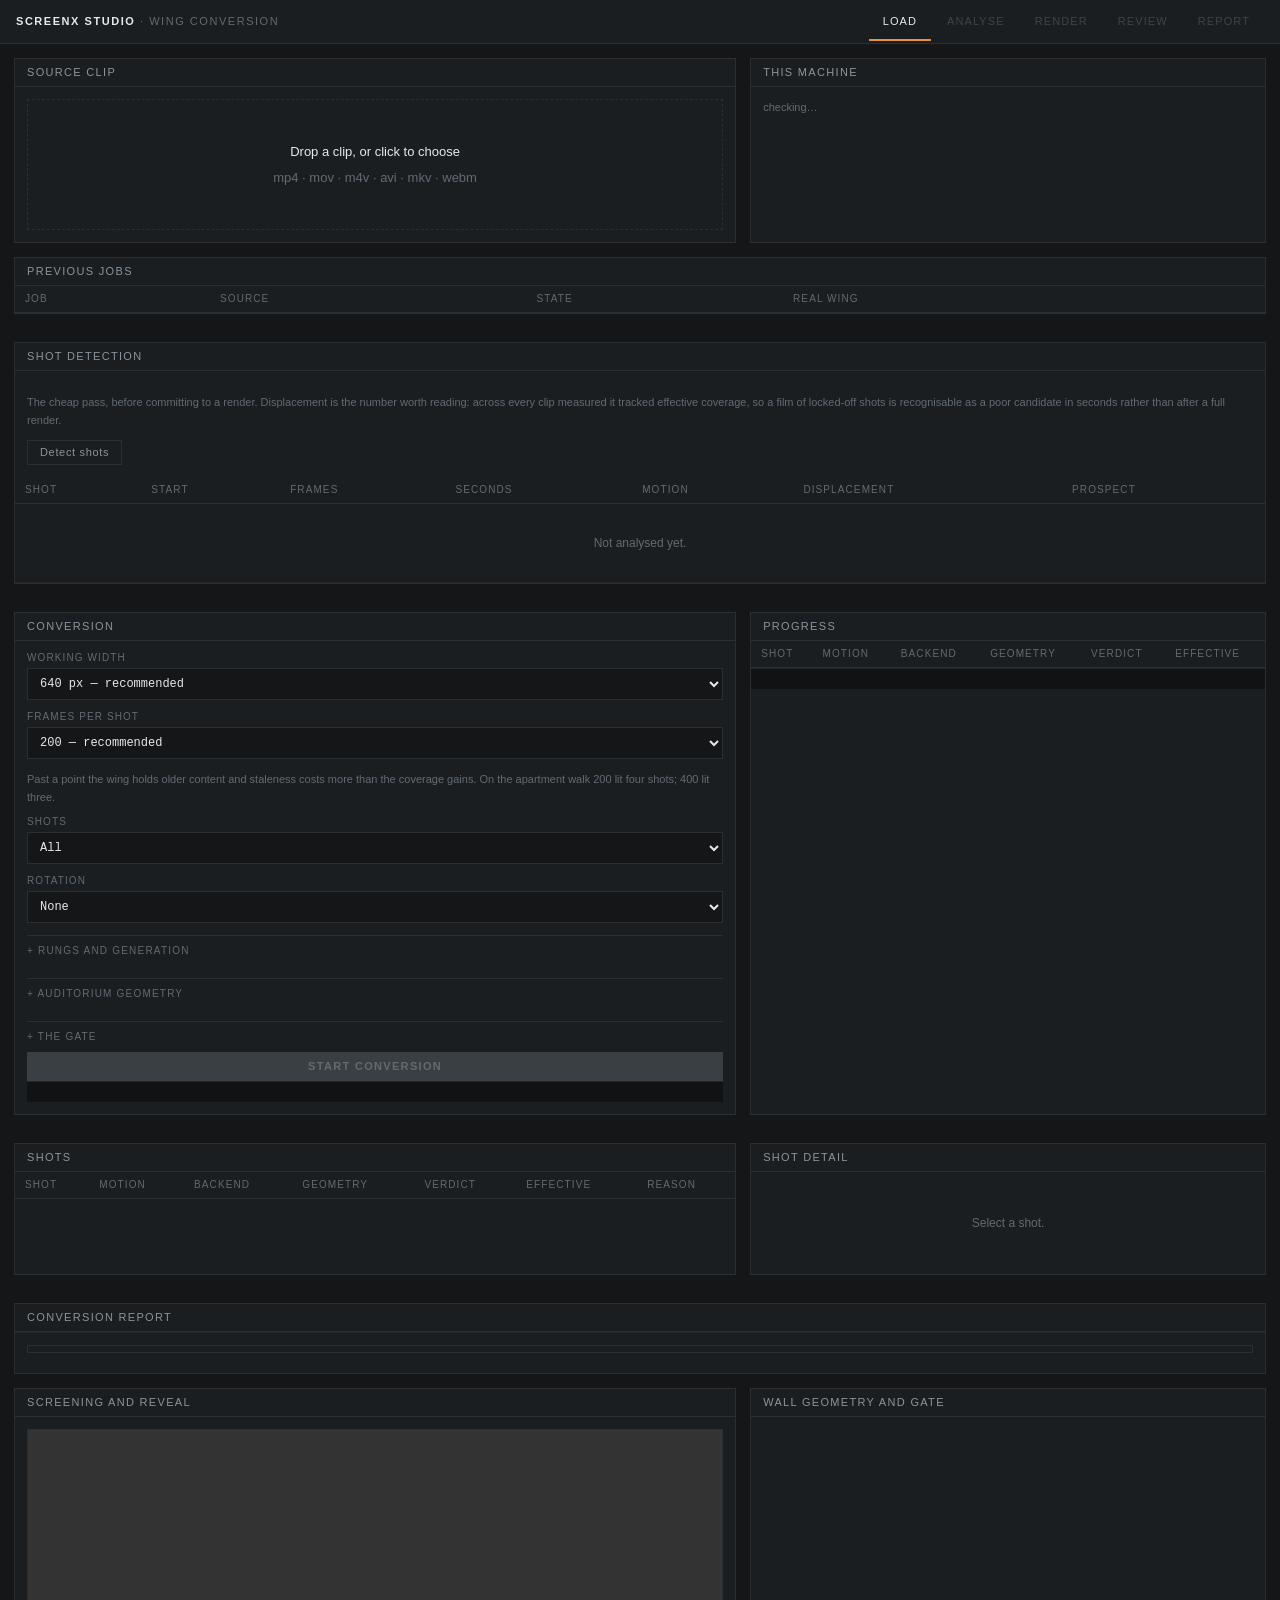
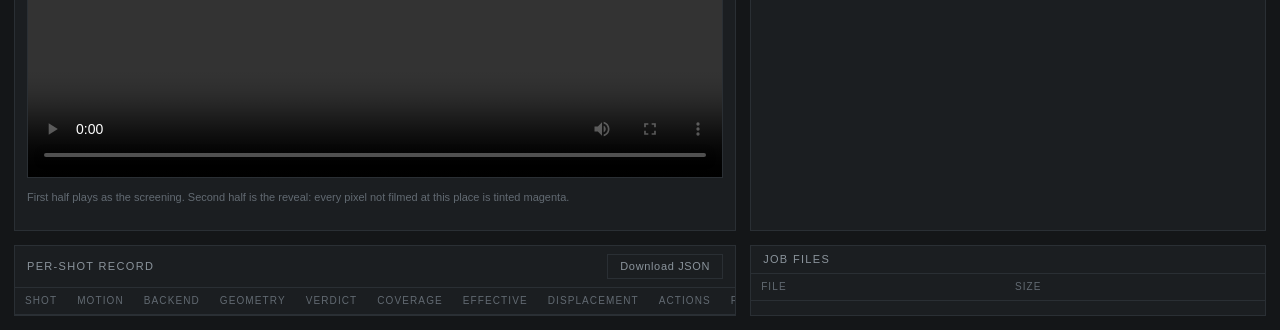
==== static/index.html @ 4a506a7f "Web app, agent orchestration, renderer, and docs Adds the Flask app and static UI, the ScreenX rende" ====
<!doctype html>
<html lang="en">
<head>
<meta charset="utf-8">
<meta name="viewport" content="width=device-width, initial-scale=1">
<title>ScreenX Studio</title>
<link rel="stylesheet" href="/static/screenx.css">
</head>
<body>
<div class="app">

  <div class="topbar">
    <div class="brand">ScreenX Studio <span>&middot; wing conversion</span></div>
    <nav class="stages" id="stages">
      <button class="stage" data-stage="load" aria-current="true">Load</button>
      <button class="stage" data-stage="analyse" disabled>Analyse</button>
      <button class="stage" data-stage="render" disabled>Render</button>
      <button class="stage" data-stage="review" disabled>Review</button>
      <button class="stage" data-stage="report" disabled>Report</button>
    </nav>
  </div>

  <!-- ------------------------------------------------------------ LOAD -->
  <main class="workspace" data-panel="load">
    <div class="cols cols-2">
      <section class="panel">
        <header>Source clip <span class="right" id="jobid"></span></header>
        <div class="body">
          <div class="dropzone" id="drop">
            <b>Drop a clip, or click to choose</b>
            mp4 &middot; mov &middot; m4v &middot; avi &middot; mkv &middot; webm
          </div>
          <input type="file" id="file" accept="video/*" hidden>
          <div id="probe"></div>
        </div>
      </section>

      <section class="panel">
        <header>This machine</header>
        <div class="body" id="caps"><div class="note">checking&hellip;</div></div>
      </section>
    </div>

    <section class="panel" id="attachpanel" hidden>
      <header>Attach further material <span class="right">optional</span></header>
      <div class="body">
        <p class="note">Each of these unlocks a different rung. They are separate
          claims about where pixels may come from, so they are never one bucket.</p>
        <div class="cols" style="grid-template-columns:repeat(auto-fit,minmax(240px,1fr))">
          <div>
            <label class="field">Another cut of the same picture
              <input type="file" data-attach="other_cut" accept="video/*" multiple>
            </label>
            <p class="note">A TV spot or teaser. Where it framed a take wider, it
              donates real periphery &mdash; <strong>DONATED</strong>.</p>
          </div>
          <div>
            <label class="field">Another setup of the same location
              <input type="file" data-attach="also" accept="video/*" multiple>
            </label>
            <p class="note">The master wide beside this close-up. Reconstructed in
              3D &mdash; <strong>RETRIEVED</strong>.</p>
          </div>
          <div>
            <label class="field">Context files
              <input type="file" data-attach="context" multiple
                     accept=".srt,.vtt,.txt,.fountain,.json,.md,.png,.jpg,.jpeg">
            </label>
            <p class="note">Subtitles, a screenplay, stills, notes. Someone's
              claim about the place &mdash; <strong>DIRECTED</strong>, never filmed.</p>
          </div>
        </div>
        <div id="attached" class="note" style="margin-top:10px"></div>
      </div>
    </section>

    <section class="panel">
      <header>Previous jobs <span class="right" id="jobcount"></span></header>
      <div class="body flush scroll">
        <table id="jobs">
          <thead><tr><th>Job</th><th>Source</th><th>State</th><th>Real wing</th><th></th></tr></thead>
          <tbody></tbody>
        </table>
      </div>
    </section>
  </main>

  <!-- --------------------------------------------------------- ANALYSE -->
  <main class="workspace" data-panel="analyse" hidden>
    <section class="panel">
      <header>Shot detection <span class="right" id="analysemeta"></span></header>
      <div class="body">
        <p class="note">The cheap pass, before committing to a render. Displacement
          is the number worth reading: across every clip measured it tracked
          effective coverage, so a film of locked-off shots is recognisable as a
          poor candidate in seconds rather than after a full render.</p>
        <button class="ghost" id="analyse">Detect shots</button>
      </div>
      <div class="body flush scroll">
        <table id="analysetable">
          <thead><tr>
            <th>Shot</th><th>Start</th><th>Frames</th><th>Seconds</th>
            <th>Motion</th><th>Displacement</th><th>Prospect</th>
          </tr></thead>
          <tbody><tr><td colspan="7" class="empty">Not analysed yet.</td></tr></tbody>
        </table>
      </div>
    </section>
  </main>

  <!-- ---------------------------------------------------------- RENDER -->
  <main class="workspace" data-panel="render" hidden>
    <div class="cols cols-2">
      <section class="panel">
        <header>Conversion</header>
        <div class="body">
          <label class="field">Working width
            <select id="maxw">
              <option value="360">360 px &mdash; fastest</option>
              <option value="480">480 px</option>
              <option value="640" selected>640 px &mdash; recommended</option>
              <option value="960">960 px &mdash; slow</option>
            </select>
          </label>

          <label class="field">Frames per shot
            <select id="fps">
              <option value="80">80 &mdash; quick look</option>
              <option value="200" selected>200 &mdash; recommended</option>
              <option value="400">400</option>
            </select>
          </label>
          <p class="note">Past a point the wing holds older content and staleness
            costs more than the coverage gains. On the apartment walk 200 lit four
            shots; 400 lit three.</p>

          <label class="field">Shots
            <select id="shots">
              <option value="0" selected>All</option>
              <option value="1">First only</option>
              <option value="3">First 3</option>
              <option value="8">First 8</option>
            </select>
          </label>

          <label class="field">Rotation
            <select id="rotate">
              <option value="0" selected>None</option>
              <option value="90">90&deg;</option>
              <option value="180">180&deg;</option>
              <option value="270">270&deg;</option>
            </select>
          </label>

          <details class="advanced">
            <summary>Rungs and generation</summary>
            <label class="field">Invent wings where the gate refuses
              <select id="dark">
                <option value="" selected>Leave dark &mdash; honest</option>
                <option value="mirror">mirror &mdash; local, no cost</option>
                <option value="inpaint">inpaint &mdash; local</option>
                <option value="wavespeed">wavespeed &mdash; hosted, paid per shot</option>
                <option value="gemini-edit">gemini-edit &mdash; hosted, per frame</option>
                <option value="diffusion">diffusion &mdash; local, needs CUDA</option>
                <option value="hosted">hosted &mdash; your own endpoint</option>
              </select>
            </label>
            <p class="note">Every invented pixel is written as <strong>GENERATED</strong>
              and counted as invented. Nothing chosen here can move the real-wing number.</p>
            <div id="flags"></div>
          </details>

          <details class="advanced">
            <summary>Auditorium geometry</summary>
            <p class="note">How far the side walls reach depends on the room, not
              only the footage. These were reachable in code and never from a
              command line, so in practice they were constants.</p>
            <label class="field">Wing width, fraction of frame
              <input type="number" id="wing" step="0.01" min="0.05" max="0.6" placeholder="0.22"></label>
            <label class="field">Screen width, m
              <input type="number" id="screen_width" step="0.5" placeholder="14"></label>
            <label class="field">Screen height, m
              <input type="number" id="screen_height" step="0.5" placeholder="6"></label>
            <label class="field">Viewer distance, m
              <input type="number" id="viewer_distance" step="0.5" placeholder="12"></label>
          </details>

          <details class="advanced">
            <summary>The gate</summary>
            <p class="note warn">Loosening these buys coverage by lowering the bar.
              The run records which bar it used, so two summaries stay comparable.</p>
            <label class="field">Geometry, dB
              <input type="number" id="gate_geometry" step="0.5" placeholder="20"></label>
            <label class="field">Effective for FULL
              <input type="number" id="gate_full" step="0.05" placeholder="0.55"></label>
            <label class="field">Effective for NARROW
              <input type="number" id="gate_narrow" step="0.05" placeholder="0.25"></label>
            <label class="field">Minimum wing detail
              <input type="number" id="gate_detail" step="0.01" placeholder="0.10"></label>
            <label class="field">Staleness limit, s
              <input type="number" id="gate_stale" step="0.1" placeholder="1.20"></label>
          </details>

          <button class="go" id="run" disabled>Start conversion</button>
          <pre class="log" id="cmd" style="max-height:110px"></pre>
        </div>
      </section>

      <section class="panel">
        <header>Progress <span class="right" id="runstate"></span></header>
        <div class="body flush">
          <div class="scroll">
            <table id="live">
              <thead><tr>
                <th>Shot</th><th>Motion</th><th>Backend</th>
                <th>Geometry</th><th>Verdict</th><th>Effective</th>
              </tr></thead>
              <tbody></tbody>
            </table>
          </div>
          <pre class="log" id="log"></pre>
        </div>
      </section>
    </div>
  </main>

  <!-- ---------------------------------------------------------- REVIEW -->
  <main class="workspace" data-panel="review" hidden>
    <div class="cols cols-2">
      <section class="panel">
        <header>Shots <span class="right" id="shotcount"></span></header>
        <div class="body flush scroll">
          <table id="shots">
            <thead><tr>
              <th>Shot</th><th>Motion</th><th>Backend</th><th>Geometry</th>
              <th>Verdict</th><th>Effective</th><th>Reason</th>
            </tr></thead>
            <tbody></tbody>
          </table>
        </div>
      </section>

      <section class="panel">
        <header>Shot detail <span class="right" id="detailid"></span></header>
        <div class="body" id="detail"><div class="empty">Select a shot.</div></div>
      </section>
    </div>
  </main>

  <!-- ---------------------------------------------------------- REPORT -->
  <main class="workspace" data-panel="report" hidden>
    <section class="panel">
      <header>Conversion report <span class="right" id="reportsource"></span></header>
      <div class="readouts" id="headline"></div>
      <div class="body">
        <div class="provbar" id="provbar"></div>
        <div class="legend" id="provlegend"></div>
      </div>
    </section>

    <div class="cols cols-2">
      <section class="panel">
        <header>Screening and reveal</header>
        <div class="body">
          <video class="frame" id="video" controls preload="metadata"></video>
          <p class="note">First half plays as the screening. Second half is the
            reveal: every pixel not filmed at this place is tinted magenta.</p>
        </div>
      </section>

      <section class="panel">
        <header>Wall geometry and gate</header>
        <div class="body">
          <dl class="kv" id="extent"></dl>
          <p class="note" id="extentnote"></p>
          <dl class="kv" id="gateused" style="margin-top:12px"></dl>
        </div>
      </section>
    </div>

    <div class="cols cols-2">
      <section class="panel">
        <header>Per-shot record <span class="right"><button class="ghost" id="dl">Download JSON</button></span></header>
        <div class="body flush scroll">
          <table id="finaltable">
            <thead><tr>
              <th>Shot</th><th>Motion</th><th>Backend</th><th>Geometry</th>
              <th>Verdict</th><th>Coverage</th><th>Effective</th>
              <th>Displacement</th><th>Actions</th><th>Reason</th>
            </tr></thead>
            <tbody></tbody>
          </table>
        </div>
      </section>

      <section class="panel">
        <header>Job files</header>
        <div class="body flush scroll">
          <table id="files">
            <thead><tr><th>File</th><th>Size</th></tr></thead>
            <tbody></tbody>
          </table>
        </div>
      </section>
    </div>
  </main>

</div>
<script type="module" src="/static/app.js"></script>
</body>
</html>
---- static/screenx.css ----
/* ScreenX Studio -- the design system.
 *
 * Shared by the operator app and the published showcase so they cannot drift.
 *
 * The reference is the software this audience already lives in: Resolve,
 * Baselight, Nuke. Near-black neutral chrome, desaturated UI so the footage is
 * the only saturated thing on screen (a tinted interface biases how an image
 * reads, which matters when the judgement being made is about pixels), dense
 * tabular data, monospace numerals, panels rather than cards.
 *
 * No shadows, no gradients, no rounded cards, no emoji. 1px rules do the
 * separating.
 */

:root {
  --bg:        #141618;
  --panel:     #1b1e21;
  --panel-2:   #202428;
  --line:      #2a2f34;
  --line-soft: #22262a;
  --ink:       #e6e9ec;
  --ink-dim:   #8b949c;
  --ink-faint: #626a72;
  --accent:    #e8913a;
  --real:      #4da3a3;
  --invented:  #c2557a;
  --warn:      #d8a13c;
  --mono: ui-monospace, "SF Mono", SFMono-Regular, Menlo, Consolas,
          "Liberation Mono", monospace;
  --ui: -apple-system, BlinkMacSystemFont, "Segoe UI", Roboto, Helvetica, Arial,
        sans-serif;
}

/* The viewer's theme must not repaint an instrument. A light background would
 * change how every frame in here looks, which is the one thing this UI exists
 * to judge. Stated deliberately rather than by omission. */

* { box-sizing: border-box; }

html, body {
  margin: 0;
  padding: 0;
  background: var(--bg);
  color: var(--ink);
  font: 13px/1.5 var(--ui);
  -webkit-font-smoothing: antialiased;
}

body { overflow-x: hidden; }

/* ---------------------------------------------------------------- structure */

.app {
  display: grid;
  grid-template-rows: auto 1fr;
  min-height: 100vh;
}

.topbar {
  display: flex;
  align-items: center;
  gap: 18px;
  padding: 0 16px;
  height: 44px;
  border-bottom: 1px solid var(--line);
  background: var(--panel);
}

.brand {
  font-weight: 600;
  letter-spacing: .14em;
  text-transform: uppercase;
  font-size: 11px;
  color: var(--ink);
}
.brand span { color: var(--ink-faint); font-weight: 400; }

.stages { display: flex; gap: 2px; margin-left: auto; }

.stage {
  font: 500 11px/1 var(--ui);
  letter-spacing: .1em;
  text-transform: uppercase;
  color: var(--ink-faint);
  background: none;
  border: 0;
  border-bottom: 2px solid transparent;
  padding: 14px 14px 12px;
  cursor: pointer;
}
.stage:hover { color: var(--ink-dim); }
.stage[aria-current="true"] { color: var(--ink); border-bottom-color: var(--accent); }
.stage[disabled] { color: #3d444a; cursor: not-allowed; }

.workspace { padding: 14px; display: grid; gap: 14px; align-content: start; }

.cols { display: grid; gap: 14px; grid-template-columns: 1fr; }
@media (min-width: 1100px) {
  .cols-2 { grid-template-columns: 1.4fr 1fr; }
  .cols-3 { grid-template-columns: 260px 1fr 300px; }
}

/* ---------------------------------------------------------------- panels */

.panel {
  background: var(--panel);
  border: 1px solid var(--line);
  min-width: 0;                 /* so grid children may actually shrink */
}

.panel > header {
  display: flex;
  align-items: center;
  gap: 10px;
  padding: 8px 12px;
  border-bottom: 1px solid var(--line);
  font: 500 11px/1 var(--ui);
  letter-spacing: .12em;
  text-transform: uppercase;
  color: var(--ink-dim);
}
.panel > header .right { margin-left: auto; color: var(--ink-faint); }
.panel .body { padding: 12px; }
.panel .body.flush { padding: 0; }

/* ---------------------------------------------------------------- readouts */

.readouts {
  display: grid;
  grid-template-columns: repeat(auto-fit, minmax(150px, 1fr));
  border-top: 1px solid var(--line-soft);
}

.readout {
  padding: 12px;
  border-right: 1px solid var(--line-soft);
  border-bottom: 1px solid var(--line-soft);
  min-width: 0;
}
.readout:last-child { border-right: 0; }

.readout .k {
  font: 500 10px/1 var(--ui);
  letter-spacing: .12em;
  text-transform: uppercase;
  color: var(--ink-faint);
}
.readout .v {
  font: 400 22px/1.2 var(--mono);
  font-variant-numeric: tabular-nums;
  margin-top: 7px;
  color: var(--ink);
}
.readout .v.small { font-size: 15px; }
.readout .n { font-size: 11px; color: var(--ink-faint); margin-top: 4px; }
.readout .v em { font-style: normal; color: var(--ink-faint); font-size: 13px; }

/* ---------------------------------------------------------------- tables */

.scroll { overflow-x: auto; }

table { border-collapse: collapse; width: 100%; font-size: 12px; }

th {
  font: 500 10px/1 var(--ui);
  letter-spacing: .11em;
  text-transform: uppercase;
  color: var(--ink-faint);
  text-align: left;
  padding: 8px 10px;
  border-bottom: 1px solid var(--line);
  white-space: nowrap;
  position: sticky;
  top: 0;
  background: var(--panel);
}

td {
  padding: 7px 10px;
  border-bottom: 1px solid var(--line-soft);
  white-space: nowrap;
  color: var(--ink-dim);
}
td.n {
  font-family: var(--mono);
  font-variant-numeric: tabular-nums;
  text-align: right;
  color: var(--ink);
}
td.wrap { white-space: normal; min-width: 220px; color: var(--ink-faint); }
tr.sel td { background: var(--panel-2); color: var(--ink); }
tbody tr { cursor: pointer; }
tbody tr:hover td { background: #1f2327; }

/* ---------------------------------------------------------------- verdicts */

.verdict {
  font: 500 10px/1 var(--mono);
  letter-spacing: .08em;
  padding: 3px 6px;
  border: 1px solid currentColor;
  display: inline-block;
}
/* Every state gets a rule. demo_ui had no class for BORROWED, so it silently
 * rendered as OFF -- a new rung reading as a refusal is the worst direction for
 * that bug to fail in. */
.v-FULL     { color: var(--real); }
.v-NARROW   { color: var(--real); opacity: .82; }
.v-BORROWED { color: var(--accent); }
.v-GEN      { color: var(--invented); }
.v-OFF      { color: var(--ink-faint); }

/* ---------------------------------------------------------------- provenance */

.provbar {
  display: flex;
  height: 8px;
  border: 1px solid var(--line);
  overflow: hidden;
}
.provbar i { display: block; height: 100%; }
.provbar .real { background: var(--real); }
.provbar .invented { background: var(--invented); }

.legend {
  display: flex;
  gap: 16px;
  margin-top: 8px;
  font-size: 11px;
  color: var(--ink-faint);
  flex-wrap: wrap;
}
.legend b {
  font: 400 11px/1 var(--mono);
  font-variant-numeric: tabular-nums;
  color: var(--ink);
}
.swatch {
  display: inline-block;
  width: 8px;
  height: 8px;
  margin-right: 6px;
  vertical-align: baseline;
}
.swatch.real { background: var(--real); }
.swatch.invented { background: var(--invented); }

/* ---------------------------------------------------------------- controls */

label.field {
  display: grid;
  gap: 5px;
  font: 500 10px/1 var(--ui);
  letter-spacing: .11em;
  text-transform: uppercase;
  color: var(--ink-faint);
  margin-bottom: 12px;
}

select, input[type="text"], input[type="number"], textarea {
  background: var(--bg);
  color: var(--ink);
  border: 1px solid var(--line);
  padding: 7px 8px;
  font: 400 12px/1.3 var(--mono);
  width: 100%;
}
select:focus, input:focus, textarea:focus {
  outline: 1px solid var(--accent);
  outline-offset: -1px;
}
textarea { font-family: var(--ui); resize: vertical; min-height: 60px; }

.check {
  display: flex;
  gap: 9px;
  align-items: flex-start;
  padding: 7px 0;
  border-bottom: 1px solid var(--line-soft);
  font-size: 12px;
  color: var(--ink-dim);
  cursor: pointer;
}
.check:last-child { border-bottom: 0; }
.check input { margin: 2px 0 0; accent-color: var(--accent); }
.check.off { color: var(--ink-faint); cursor: not-allowed; }
.check .why {
  display: block;
  font-size: 11px;
  color: var(--ink-faint);
  margin-top: 2px;
}

button.go {
  background: var(--accent);
  color: #17191b;
  border: 0;
  padding: 9px 16px;
  font: 600 11px/1 var(--ui);
  letter-spacing: .12em;
  text-transform: uppercase;
  cursor: pointer;
  width: 100%;
}
button.go:disabled { background: #3a3f44; color: var(--ink-faint); cursor: not-allowed; }

button.ghost {
  background: none;
  color: var(--ink-dim);
  border: 1px solid var(--line);
  padding: 6px 12px;
  font: 500 11px/1 var(--ui);
  letter-spacing: .06em;
  cursor: pointer;
}
button.ghost:hover { color: var(--ink); border-color: var(--ink-faint); }

details.advanced { border-top: 1px solid var(--line); margin-top: 12px; }
details.advanced > summary {
  cursor: pointer;
  padding: 10px 0;
  font: 500 10px/1 var(--ui);
  letter-spacing: .12em;
  text-transform: uppercase;
  color: var(--ink-faint);
  list-style: none;
}
details.advanced > summary::-webkit-details-marker { display: none; }
details.advanced > summary::before { content: "+ "; }
details.advanced[open] > summary::before { content: "- "; }

/* ---------------------------------------------------------------- media */

.frame {
  background: #0d0f10;
  border: 1px solid var(--line);
  display: block;
  width: 100%;
  height: auto;
}
video.frame { max-height: 62vh; }

.dropzone {
  border: 1px dashed var(--line);
  padding: 42px 20px;
  text-align: center;
  color: var(--ink-faint);
  cursor: pointer;
}
.dropzone.hot { border-color: var(--accent); color: var(--ink-dim); }
.dropzone b { color: var(--ink); font-weight: 500; display: block; margin-bottom: 6px; }

/* ---------------------------------------------------------------- log */

pre.log {
  margin: 0;
  padding: 10px 12px;
  max-height: 260px;
  overflow: auto;
  font: 11px/1.55 var(--mono);
  color: var(--ink-faint);
  background: #101214;
  border-top: 1px solid var(--line-soft);
  white-space: pre-wrap;
  word-break: break-word;
}
pre.log b { color: var(--ink-dim); font-weight: 400; }

.note {
  font-size: 11px;
  color: var(--ink-faint);
  line-height: 1.6;
}
.note strong { color: var(--ink-dim); font-weight: 500; }
.warn { color: var(--warn); }

.kv {
  display: grid;
  grid-template-columns: auto 1fr;
  gap: 4px 14px;
  font-size: 11px;
}
.kv dt { color: var(--ink-faint); }
.kv dd {
  margin: 0;
  font-family: var(--mono);
  font-variant-numeric: tabular-nums;
  color: var(--ink-dim);
}

.empty { padding: 30px 12px; text-align: center; color: var(--ink-faint); font-size: 12px; }
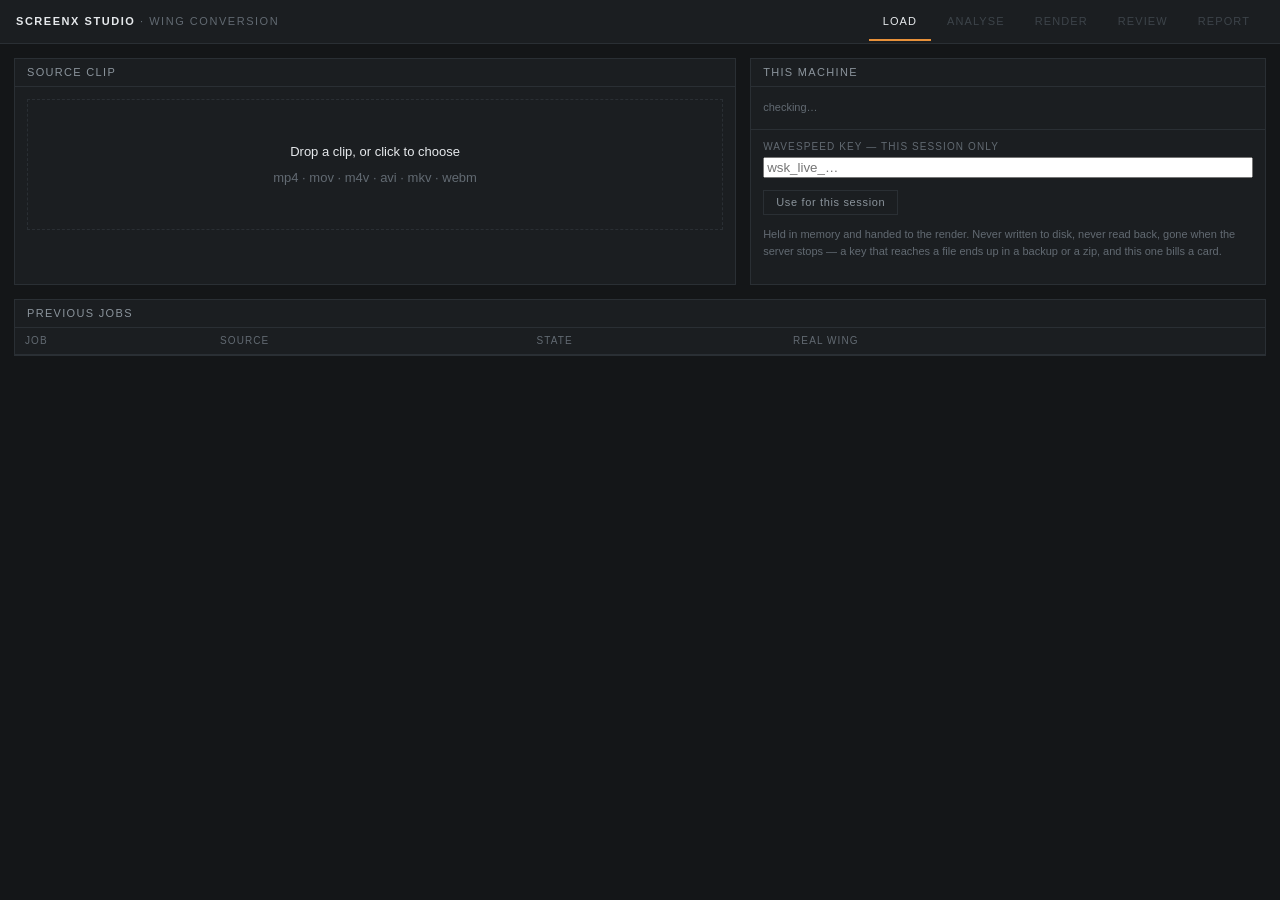
==== commit 78878014: "Agent, ledger and triage: the Agentic Cinema entry A ScreenX conversion runs about two months per ti" ====
--- a/static/index.html
+++ b/static/index.html
@@ -38,6 +38,18 @@
       <section class="panel">
         <header>This machine</header>
         <div class="body" id="caps"><div class="note">checking&hellip;</div></div>
+        <div class="body" style="border-top:1px solid var(--line)">
+          <label class="field">WaveSpeed key &mdash; this session only
+            <input type="password" id="wskey" placeholder="wsk_live_&hellip;"
+                   autocomplete="off" spellcheck="false">
+          </label>
+          <button class="ghost" id="savekey">Use for this session</button>
+          <span class="note" id="keystatus"></span>
+          <p class="note">Held in memory and handed to the render. Never written
+            to disk, never read back, gone when the server stops &mdash; a key
+            that reaches a file ends up in a backup or a zip, and this one bills
+            a card.</p>
+        </div>
       </section>
     </div>
 
@@ -120,6 +132,7 @@
               <option value="480">480 px</option>
               <option value="640" selected>640 px &mdash; recommended</option>
               <option value="960">960 px &mdash; slow</option>
+              <option value="1280">1280 px &mdash; native, hours</option>
             </select>
           </label>
 
@@ -128,14 +141,19 @@
               <option value="80">80 &mdash; quick look</option>
               <option value="200" selected>200 &mdash; recommended</option>
               <option value="400">400</option>
+              <option value="2000">every frame &mdash; the whole clip</option>
             </select>
           </label>
           <p class="note">Past a point the wing holds older content and staleness
             costs more than the coverage gains. On the apartment walk 200 lit four
-            shots; 400 lit three.</p>
+            shots; 400 lit three. <strong>This is a cap, not a target</strong>
+            &mdash; a shot shorter than the cap is rendered whole, and one longer
+            is cut off at it, so a 27-second take at 200 delivers under seven
+            seconds of film. Pick "every frame" when you want the take entire and
+            can wait.</p>
 
           <label class="field">Shots
-            <select id="shots">
+            <select id="maxshots">
               <option value="0" selected>All</option>
               <option value="1">First only</option>
               <option value="3">First 3</option>
@@ -152,12 +170,10 @@
             </select>
           </label>
 
-          <details class="advanced">
-            <summary>Rungs and generation</summary>
-            <label class="field">Invent wings where the gate refuses
+          <label class="field">Fill walls the measurement refuses
               <select id="dark">
-                <option value="" selected>Leave dark &mdash; honest</option>
-                <option value="mirror">mirror &mdash; local, no cost</option>
+                <option value="mirror" selected>mirror &mdash; local, no cost</option>
+                <option value="">Leave dark &mdash; recovered pixels only</option>
                 <option value="inpaint">inpaint &mdash; local</option>
                 <option value="wavespeed">wavespeed &mdash; hosted, paid per shot</option>
                 <option value="gemini-edit">gemini-edit &mdash; hosted, per frame</option>
@@ -165,8 +181,20 @@
                 <option value="hosted">hosted &mdash; your own endpoint</option>
               </select>
             </label>
-            <p class="note">Every invented pixel is written as <strong>GENERATED</strong>
-              and counted as invented. Nothing chosen here can move the real-wing number.</p>
+          <p class="note">Every invented pixel is written as <strong>GENERATED</strong>
+            and counted as invented. Nothing chosen here can move the real-wing
+            number &mdash; you get the extended film and the truth about it in the
+            same run.</p>
+
+          <label class="check" id="remoterow">
+            <input type="checkbox" id="remote">
+            <span>Run on a Colab runtime<span class="why" id="remotewhy">the
+              gaussian backend, RETRIEVED and the diffusion generator need CUDA;
+              everything else is faster here</span></span>
+          </label>
+
+          <details class="advanced">
+            <summary>Rungs and sources</summary>
             <div id="flags"></div>
           </details>
 
@@ -260,11 +288,26 @@
 
     <div class="cols cols-2">
       <section class="panel">
-        <header>Screening and reveal</header>
+        <header>The extended film <span class="right" style="color:var(--real)">screen this one</span></header>
+        <div class="body">
+          <video class="frame" id="delivered" controls preload="metadata"></video>
+          <p class="note"><strong>This is your finished film.</strong> The widened
+            master, clean: no overlay, no reveal pass, no tint. Beside it in
+            <code>deliverable/</code> are
+            <strong>left.mp4</strong>, <strong>centre.mp4</strong> and
+            <strong>right.mp4</strong> &mdash; the three projector feeds, which is
+            how a 270&deg; presentation is actually delivered.</p>
+        </div>
+      </section>
+
+      <section class="panel">
+        <header>Review copy <span class="right">quality check only</span></header>
         <div class="body">
           <video class="frame" id="video" controls preload="metadata"></video>
-          <p class="note">First half plays as the screening. Second half is the
-            reveal: every pixel not filmed at this place is tinted magenta.</p>
+          <p class="note">A checking tool, not a second version of the film. First
+            half plays as the screening; second half is the reveal, where every
+            pixel not filmed at this place is tinted magenta. The tint is why an
+            audience never sees this copy &mdash; the film above has none of it.</p>
         </div>
       </section>
 
@@ -277,6 +320,67 @@
         </div>
       </section>
     </div>
+
+    <section class="panel">
+      <header>Finishing pass <span class="right" id="polishstate"></span></header>
+      <div class="body">
+        <p class="note">The conversion decides what can be <strong>earned</strong>.
+          Nothing in it asks whether the result looks <strong>good</strong> &mdash;
+          coverage and staleness are statistics over pixels, and neither notices a
+          wall that is one column smeared forty times, nor a thin dark line down
+          it, nor a wall that boils while the picture holds still. This is the
+          pass that asks.</p>
+        <p class="note"><strong>It settles the walls first, and that part is
+          free.</strong> Each frame's wing is medianed against its own neighbours,
+          so a wall stops re-forming every frame and any lone bad sample drops
+          out. Every pixel involved is footage this camera already shot &mdash;
+          nothing is invented, no model is called, and the real-wing figure above
+          does not move. Only what is still faulted afterwards is worth paying a
+          generator for.</p>
+        <div class="actionrow">
+          <label class="field">Repaint the shots it faults
+            <select id="polishgen">
+              <option value="">Inspect only &mdash; look, don't touch</option>
+              <option value="mirror">mirror &mdash; local, no cost</option>
+              <option value="inpaint">inpaint &mdash; local</option>
+              <option value="wavespeed">wavespeed &mdash; hosted, paid per shot</option>
+              <option value="gemini-edit">gemini-edit &mdash; hosted, per frame</option>
+              <option value="hosted">hosted &mdash; your own endpoint</option>
+            </select>
+          </label>
+          <label class="field">Shots to repaint
+            <input type="text" id="polishshots" placeholder="all faulted — or 0,3,7">
+          </label>
+          <button class="ghost" id="polishrun">Settle and inspect</button>
+        </div>
+        <p class="note warn" id="polishcost" hidden></p>
+        <p class="note"><strong>A repaint is aimed at the defect, not sprayed over
+          the wall.</strong> Dead pixels, dark lines and anything already invented
+          are fair game; photography is not. An earlier version handed the whole
+          wing to the model and a wall that was 99% filmed came back 37%, with a
+          second copy of a logo that was already on screen &mdash; to fix
+          artefacts measuring 1.5% of its columns.</p>
+        <p class="note"><strong>A note you pinned in Review changes what this
+          does.</strong> A fault is a blemish, so it is painted through the
+          blemish. A note is a statement about what belongs on that wall &mdash;
+          so it opens the whole wing, it works even on a shot the model called
+          acceptable, and everything it changes lands on <strong>DIRECTED</strong>
+          rather than GENERATED. It costs the real-wing figure exactly what it
+          takes, stated below. Wanting something is reason enough to ask for it;
+          the number just has to stay honest about it.</p>
+        <p class="note"><strong>A photographed wall may be repainted too.</strong>
+          A streaked recovered wing is a real defect and you should be able to fix
+          it &mdash; so this refuses nothing and states the cost instead. Every
+          pixel the model changes is relabelled <strong>GENERATED</strong>, or
+          <strong>DIRECTED</strong> where a note you pinned in Review drove it, and
+          the real-wing figure above falls by exactly the repainted share. The film
+          gets better; the number stays true.</p>
+      </div>
+      <div class="body flush scroll" id="polishout">
+        <div class="empty">Not inspected yet.</div>
+      </div>
+      <div class="body"><pre class="log" id="polishlog" style="max-height:120px" hidden></pre></div>
+    </section>
 
     <div class="cols cols-2">
       <section class="panel">
--- a/static/screenx.css
+++ b/static/screenx.css
@@ -54,7 +54,13 @@
   display: grid;
   grid-template-rows: auto 1fr;
   min-height: 100vh;
-}
+  min-width: 0;
+}
+
+/* A grid item's automatic minimum size is min-content, not zero, so one
+ * unshrinkable descendant widens the whole track and every sibling stretches
+ * with it. Same reason .panel carries min-width: 0. */
+.app > * { min-width: 0; }
 
 .topbar {
   display: flex;
@@ -77,6 +83,28 @@
 
 .stages { display: flex; gap: 2px; margin-left: auto; }
 
+/* A five-tab bar is 375px before the wordmark, so on a phone the topbar forced
+ * the whole grid wider than the viewport and every panel inherited it. The tab
+ * strip scrolls inside itself instead -- clipping the page with overflow
+ * hidden would have hidden the symptom and kept the broken layout. */
+@media (max-width: 760px) {
+  .topbar { flex-wrap: wrap; height: auto; min-height: 44px; gap: 8px; padding: 6px 12px; }
+  /* the wordmark plus its qualifier cannot shrink, and pinned the topbar 9px
+   * past a 390px viewport on its own */
+  .brand { flex: 1 1 auto; min-width: 0; overflow: hidden; text-overflow: ellipsis;
+           white-space: nowrap; }
+  .brand span { display: none; }
+  .stages {
+    margin-left: 0;
+    width: 100%;
+    overflow-x: auto;
+    scrollbar-width: none;
+  }
+  .stages::-webkit-scrollbar { display: none; }
+  .stage { padding: 10px 11px 8px; flex: 0 0 auto; }
+  .workspace { padding: 10px; }
+}
+
 .stage {
   font: 500 11px/1 var(--ui);
   letter-spacing: .1em;
@@ -93,6 +121,11 @@
 .stage[disabled] { color: #3d444a; cursor: not-allowed; }
 
 .workspace { padding: 14px; display: grid; gap: 14px; align-content: start; }
+
+/* `display: grid` on a stage beats the browser's own [hidden] { display: none },
+ * so every stage rendered at once and the tabs did nothing. Only visible by
+ * looking at the page -- the markup and the JS were both correct. */
+.workspace[hidden] { display: none; }
 
 .cols { display: grid; gap: 14px; grid-template-columns: 1fr; }
 @media (min-width: 1100px) {
@@ -271,6 +304,17 @@
 }
 textarea { font-family: var(--ui); resize: vertical; min-height: 60px; }
 
+/* A control and the button that acts on it, side by side on a wide screen and
+ * stacked when there is no room -- the select must never drag the page sideways. */
+.actionrow {
+  display: flex;
+  gap: 12px;
+  align-items: flex-end;
+  flex-wrap: wrap;
+  margin: 12px 0;
+}
+.actionrow label.field { flex: 1 1 260px; min-width: 0; }
+
 .check {
   display: flex;
   gap: 9px;
@@ -389,3 +433,8 @@
 }
 
 .empty { padding: 30px 12px; text-align: center; color: var(--ink-faint); font-size: 12px; }
+
+/* A settled measurement is shown as a movement -- "2.3% -> 0.4%" -- because
+   the pass changes no headline number, so the before is the only thing that
+   makes the after mean anything. The arrow carries no information itself. */
+.dim { color: var(--ink-dim); }
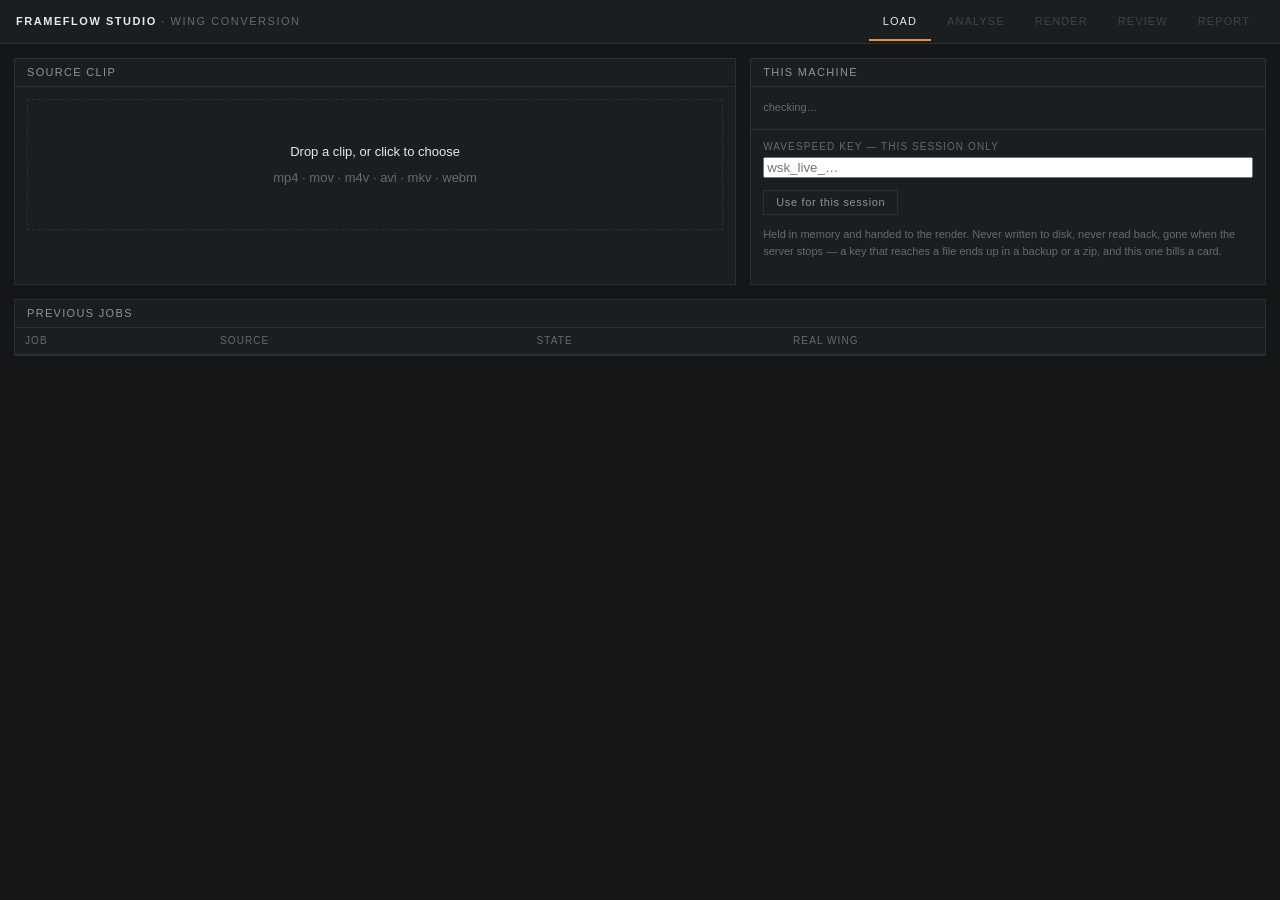
==== commit 8d8acae7: "Frameflow: restructure into packages, and take the name STRUCTURE. The root held 42 peer modules wit" ====
--- a/static/index.html
+++ b/static/index.html
@@ -3,14 +3,14 @@
 <head>
 <meta charset="utf-8">
 <meta name="viewport" content="width=device-width, initial-scale=1">
-<title>ScreenX Studio</title>
-<link rel="stylesheet" href="/static/screenx.css">
+<title>Frameflow Studio</title>
+<link rel="stylesheet" href="/static/frameflow.css">
 </head>
 <body>
 <div class="app">
 
   <div class="topbar">
-    <div class="brand">ScreenX Studio <span>&middot; wing conversion</span></div>
+    <div class="brand">Frameflow Studio <span>&middot; wing conversion</span></div>
     <nav class="stages" id="stages">
       <button class="stage" data-stage="load" aria-current="true">Load</button>
       <button class="stage" data-stage="analyse" disabled>Analyse</button>
--- a/static/frameflow.css
+++ b/static/frameflow.css
@@ -0,0 +1,440 @@
+/* Frameflow Studio -- the design system.
+ *
+ * Shared by the operator app and the published showcase so they cannot drift.
+ *
+ * The reference is the software this audience already lives in: Resolve,
+ * Baselight, Nuke. Near-black neutral chrome, desaturated UI so the footage is
+ * the only saturated thing on screen (a tinted interface biases how an image
+ * reads, which matters when the judgement being made is about pixels), dense
+ * tabular data, monospace numerals, panels rather than cards.
+ *
+ * No shadows, no gradients, no rounded cards, no emoji. 1px rules do the
+ * separating.
+ */
+
+:root {
+  --bg:        #141618;
+  --panel:     #1b1e21;
+  --panel-2:   #202428;
+  --line:      #2a2f34;
+  --line-soft: #22262a;
+  --ink:       #e6e9ec;
+  --ink-dim:   #8b949c;
+  --ink-faint: #626a72;
+  --accent:    #e8913a;
+  --real:      #4da3a3;
+  --invented:  #c2557a;
+  --warn:      #d8a13c;
+  --mono: ui-monospace, "SF Mono", SFMono-Regular, Menlo, Consolas,
+          "Liberation Mono", monospace;
+  --ui: -apple-system, BlinkMacSystemFont, "Segoe UI", Roboto, Helvetica, Arial,
+        sans-serif;
+}
+
+/* The viewer's theme must not repaint an instrument. A light background would
+ * change how every frame in here looks, which is the one thing this UI exists
+ * to judge. Stated deliberately rather than by omission. */
+
+* { box-sizing: border-box; }
+
+html, body {
+  margin: 0;
+  padding: 0;
+  background: var(--bg);
+  color: var(--ink);
+  font: 13px/1.5 var(--ui);
+  -webkit-font-smoothing: antialiased;
+}
+
+body { overflow-x: hidden; }
+
+/* ---------------------------------------------------------------- structure */
+
+.app {
+  display: grid;
+  grid-template-rows: auto 1fr;
+  min-height: 100vh;
+  min-width: 0;
+}
+
+/* A grid item's automatic minimum size is min-content, not zero, so one
+ * unshrinkable descendant widens the whole track and every sibling stretches
+ * with it. Same reason .panel carries min-width: 0. */
+.app > * { min-width: 0; }
+
+.topbar {
+  display: flex;
+  align-items: center;
+  gap: 18px;
+  padding: 0 16px;
+  height: 44px;
+  border-bottom: 1px solid var(--line);
+  background: var(--panel);
+}
+
+.brand {
+  font-weight: 600;
+  letter-spacing: .14em;
+  text-transform: uppercase;
+  font-size: 11px;
+  color: var(--ink);
+}
+.brand span { color: var(--ink-faint); font-weight: 400; }
+
+.stages { display: flex; gap: 2px; margin-left: auto; }
+
+/* A five-tab bar is 375px before the wordmark, so on a phone the topbar forced
+ * the whole grid wider than the viewport and every panel inherited it. The tab
+ * strip scrolls inside itself instead -- clipping the page with overflow
+ * hidden would have hidden the symptom and kept the broken layout. */
+@media (max-width: 760px) {
+  .topbar { flex-wrap: wrap; height: auto; min-height: 44px; gap: 8px; padding: 6px 12px; }
+  /* the wordmark plus its qualifier cannot shrink, and pinned the topbar 9px
+   * past a 390px viewport on its own */
+  .brand { flex: 1 1 auto; min-width: 0; overflow: hidden; text-overflow: ellipsis;
+           white-space: nowrap; }
+  .brand span { display: none; }
+  .stages {
+    margin-left: 0;
+    width: 100%;
+    overflow-x: auto;
+    scrollbar-width: none;
+  }
+  .stages::-webkit-scrollbar { display: none; }
+  .stage { padding: 10px 11px 8px; flex: 0 0 auto; }
+  .workspace { padding: 10px; }
+}
+
+.stage {
+  font: 500 11px/1 var(--ui);
+  letter-spacing: .1em;
+  text-transform: uppercase;
+  color: var(--ink-faint);
+  background: none;
+  border: 0;
+  border-bottom: 2px solid transparent;
+  padding: 14px 14px 12px;
+  cursor: pointer;
+}
+.stage:hover { color: var(--ink-dim); }
+.stage[aria-current="true"] { color: var(--ink); border-bottom-color: var(--accent); }
+.stage[disabled] { color: #3d444a; cursor: not-allowed; }
+
+.workspace { padding: 14px; display: grid; gap: 14px; align-content: start; }
+
+/* `display: grid` on a stage beats the browser's own [hidden] { display: none },
+ * so every stage rendered at once and the tabs did nothing. Only visible by
+ * looking at the page -- the markup and the JS were both correct. */
+.workspace[hidden] { display: none; }
+
+.cols { display: grid; gap: 14px; grid-template-columns: 1fr; }
+@media (min-width: 1100px) {
+  .cols-2 { grid-template-columns: 1.4fr 1fr; }
+  .cols-3 { grid-template-columns: 260px 1fr 300px; }
+}
+
+/* ---------------------------------------------------------------- panels */
+
+.panel {
+  background: var(--panel);
+  border: 1px solid var(--line);
+  min-width: 0;                 /* so grid children may actually shrink */
+}
+
+.panel > header {
+  display: flex;
+  align-items: center;
+  gap: 10px;
+  padding: 8px 12px;
+  border-bottom: 1px solid var(--line);
+  font: 500 11px/1 var(--ui);
+  letter-spacing: .12em;
+  text-transform: uppercase;
+  color: var(--ink-dim);
+}
+.panel > header .right { margin-left: auto; color: var(--ink-faint); }
+.panel .body { padding: 12px; }
+.panel .body.flush { padding: 0; }
+
+/* ---------------------------------------------------------------- readouts */
+
+.readouts {
+  display: grid;
+  grid-template-columns: repeat(auto-fit, minmax(150px, 1fr));
+  border-top: 1px solid var(--line-soft);
+}
+
+.readout {
+  padding: 12px;
+  border-right: 1px solid var(--line-soft);
+  border-bottom: 1px solid var(--line-soft);
+  min-width: 0;
+}
+.readout:last-child { border-right: 0; }
+
+.readout .k {
+  font: 500 10px/1 var(--ui);
+  letter-spacing: .12em;
+  text-transform: uppercase;
+  color: var(--ink-faint);
+}
+.readout .v {
+  font: 400 22px/1.2 var(--mono);
+  font-variant-numeric: tabular-nums;
+  margin-top: 7px;
+  color: var(--ink);
+}
+.readout .v.small { font-size: 15px; }
+.readout .n { font-size: 11px; color: var(--ink-faint); margin-top: 4px; }
+.readout .v em { font-style: normal; color: var(--ink-faint); font-size: 13px; }
+
+/* ---------------------------------------------------------------- tables */
+
+.scroll { overflow-x: auto; }
+
+table { border-collapse: collapse; width: 100%; font-size: 12px; }
+
+th {
+  font: 500 10px/1 var(--ui);
+  letter-spacing: .11em;
+  text-transform: uppercase;
+  color: var(--ink-faint);
+  text-align: left;
+  padding: 8px 10px;
+  border-bottom: 1px solid var(--line);
+  white-space: nowrap;
+  position: sticky;
+  top: 0;
+  background: var(--panel);
+}
+
+td {
+  padding: 7px 10px;
+  border-bottom: 1px solid var(--line-soft);
+  white-space: nowrap;
+  color: var(--ink-dim);
+}
+td.n {
+  font-family: var(--mono);
+  font-variant-numeric: tabular-nums;
+  text-align: right;
+  color: var(--ink);
+}
+td.wrap { white-space: normal; min-width: 220px; color: var(--ink-faint); }
+tr.sel td { background: var(--panel-2); color: var(--ink); }
+tbody tr { cursor: pointer; }
+tbody tr:hover td { background: #1f2327; }
+
+/* ---------------------------------------------------------------- verdicts */
+
+.verdict {
+  font: 500 10px/1 var(--mono);
+  letter-spacing: .08em;
+  padding: 3px 6px;
+  border: 1px solid currentColor;
+  display: inline-block;
+}
+/* Every state gets a rule. demo_ui had no class for BORROWED, so it silently
+ * rendered as OFF -- a new rung reading as a refusal is the worst direction for
+ * that bug to fail in. */
+.v-FULL     { color: var(--real); }
+.v-NARROW   { color: var(--real); opacity: .82; }
+.v-BORROWED { color: var(--accent); }
+.v-GEN      { color: var(--invented); }
+.v-OFF      { color: var(--ink-faint); }
+
+/* ---------------------------------------------------------------- provenance */
+
+.provbar {
+  display: flex;
+  height: 8px;
+  border: 1px solid var(--line);
+  overflow: hidden;
+}
+.provbar i { display: block; height: 100%; }
+.provbar .real { background: var(--real); }
+.provbar .invented { background: var(--invented); }
+
+.legend {
+  display: flex;
+  gap: 16px;
+  margin-top: 8px;
+  font-size: 11px;
+  color: var(--ink-faint);
+  flex-wrap: wrap;
+}
+.legend b {
+  font: 400 11px/1 var(--mono);
+  font-variant-numeric: tabular-nums;
+  color: var(--ink);
+}
+.swatch {
+  display: inline-block;
+  width: 8px;
+  height: 8px;
+  margin-right: 6px;
+  vertical-align: baseline;
+}
+.swatch.real { background: var(--real); }
+.swatch.invented { background: var(--invented); }
+
+/* ---------------------------------------------------------------- controls */
+
+label.field {
+  display: grid;
+  gap: 5px;
+  font: 500 10px/1 var(--ui);
+  letter-spacing: .11em;
+  text-transform: uppercase;
+  color: var(--ink-faint);
+  margin-bottom: 12px;
+}
+
+select, input[type="text"], input[type="number"], textarea {
+  background: var(--bg);
+  color: var(--ink);
+  border: 1px solid var(--line);
+  padding: 7px 8px;
+  font: 400 12px/1.3 var(--mono);
+  width: 100%;
+}
+select:focus, input:focus, textarea:focus {
+  outline: 1px solid var(--accent);
+  outline-offset: -1px;
+}
+textarea { font-family: var(--ui); resize: vertical; min-height: 60px; }
+
+/* A control and the button that acts on it, side by side on a wide screen and
+ * stacked when there is no room -- the select must never drag the page sideways. */
+.actionrow {
+  display: flex;
+  gap: 12px;
+  align-items: flex-end;
+  flex-wrap: wrap;
+  margin: 12px 0;
+}
+.actionrow label.field { flex: 1 1 260px; min-width: 0; }
+
+.check {
+  display: flex;
+  gap: 9px;
+  align-items: flex-start;
+  padding: 7px 0;
+  border-bottom: 1px solid var(--line-soft);
+  font-size: 12px;
+  color: var(--ink-dim);
+  cursor: pointer;
+}
+.check:last-child { border-bottom: 0; }
+.check input { margin: 2px 0 0; accent-color: var(--accent); }
+.check.off { color: var(--ink-faint); cursor: not-allowed; }
+.check .why {
+  display: block;
+  font-size: 11px;
+  color: var(--ink-faint);
+  margin-top: 2px;
+}
+
+button.go {
+  background: var(--accent);
+  color: #17191b;
+  border: 0;
+  padding: 9px 16px;
+  font: 600 11px/1 var(--ui);
+  letter-spacing: .12em;
+  text-transform: uppercase;
+  cursor: pointer;
+  width: 100%;
+}
+button.go:disabled { background: #3a3f44; color: var(--ink-faint); cursor: not-allowed; }
+
+button.ghost {
+  background: none;
+  color: var(--ink-dim);
+  border: 1px solid var(--line);
+  padding: 6px 12px;
+  font: 500 11px/1 var(--ui);
+  letter-spacing: .06em;
+  cursor: pointer;
+}
+button.ghost:hover { color: var(--ink); border-color: var(--ink-faint); }
+
+details.advanced { border-top: 1px solid var(--line); margin-top: 12px; }
+details.advanced > summary {
+  cursor: pointer;
+  padding: 10px 0;
+  font: 500 10px/1 var(--ui);
+  letter-spacing: .12em;
+  text-transform: uppercase;
+  color: var(--ink-faint);
+  list-style: none;
+}
+details.advanced > summary::-webkit-details-marker { display: none; }
+details.advanced > summary::before { content: "+ "; }
+details.advanced[open] > summary::before { content: "- "; }
+
+/* ---------------------------------------------------------------- media */
+
+.frame {
+  background: #0d0f10;
+  border: 1px solid var(--line);
+  display: block;
+  width: 100%;
+  height: auto;
+}
+video.frame { max-height: 62vh; }
+
+.dropzone {
+  border: 1px dashed var(--line);
+  padding: 42px 20px;
+  text-align: center;
+  color: var(--ink-faint);
+  cursor: pointer;
+}
+.dropzone.hot { border-color: var(--accent); color: var(--ink-dim); }
+.dropzone b { color: var(--ink); font-weight: 500; display: block; margin-bottom: 6px; }
+
+/* ---------------------------------------------------------------- log */
+
+pre.log {
+  margin: 0;
+  padding: 10px 12px;
+  max-height: 260px;
+  overflow: auto;
+  font: 11px/1.55 var(--mono);
+  color: var(--ink-faint);
+  background: #101214;
+  border-top: 1px solid var(--line-soft);
+  white-space: pre-wrap;
+  word-break: break-word;
+}
+pre.log b { color: var(--ink-dim); font-weight: 400; }
+
+.note {
+  font-size: 11px;
+  color: var(--ink-faint);
+  line-height: 1.6;
+}
+.note strong { color: var(--ink-dim); font-weight: 500; }
+.warn { color: var(--warn); }
+
+.kv {
+  display: grid;
+  grid-template-columns: auto 1fr;
+  gap: 4px 14px;
+  font-size: 11px;
+}
+.kv dt { color: var(--ink-faint); }
+.kv dd {
+  margin: 0;
+  font-family: var(--mono);
+  font-variant-numeric: tabular-nums;
+  color: var(--ink-dim);
+}
+
+.empty { padding: 30px 12px; text-align: center; color: var(--ink-faint); font-size: 12px; }
+
+/* A settled measurement is shown as a movement -- "2.3% -> 0.4%" -- because
+   the pass changes no headline number, so the before is the only thing that
+   makes the after mean anything. The arrow carries no information itself. */
+.dim { color: var(--ink-dim); }
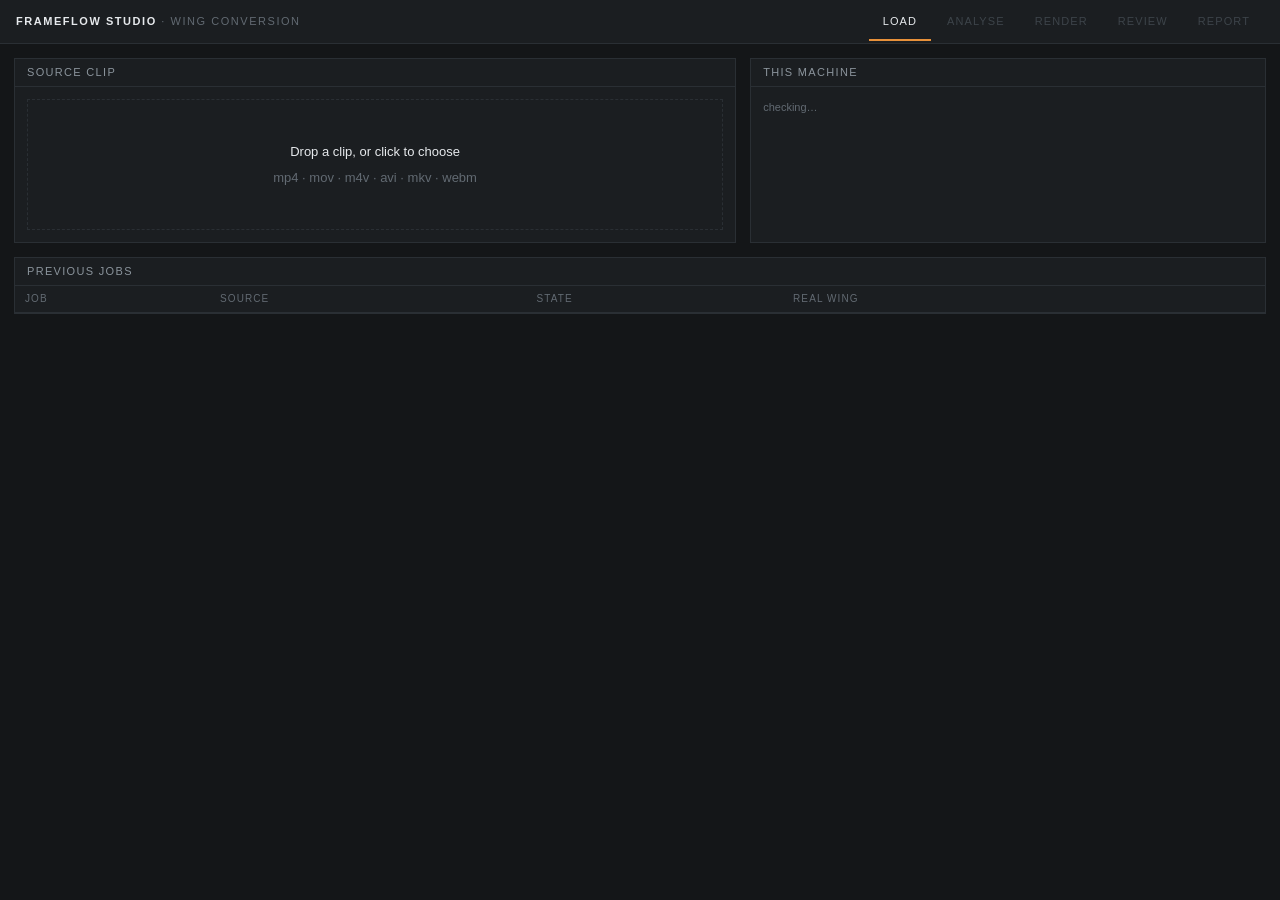
==== commit ade43fc7: "Polish: stop the tool hiding what it knows, and what it does not need TRIAGE NOW RECOMMENDS SETTINGS" ====
--- a/static/index.html
+++ b/static/index.html
@@ -38,7 +38,9 @@
       <section class="panel">
         <header>This machine</header>
         <div class="body" id="caps"><div class="note">checking&hellip;</div></div>
-        <div class="body" style="border-top:1px solid var(--line)">
+        <div class="body" id="keypanel" hidden style="border-top:1px solid var(--line)">
+          <p class="note">Only needed for the paid generative repaint. Recovering
+            walls from the footage itself needs no credentials at all.</p>
           <label class="field">WaveSpeed key &mdash; this session only
             <input type="password" id="wskey" placeholder="wsk_live_&hellip;"
                    autocomplete="off" spellcheck="false">
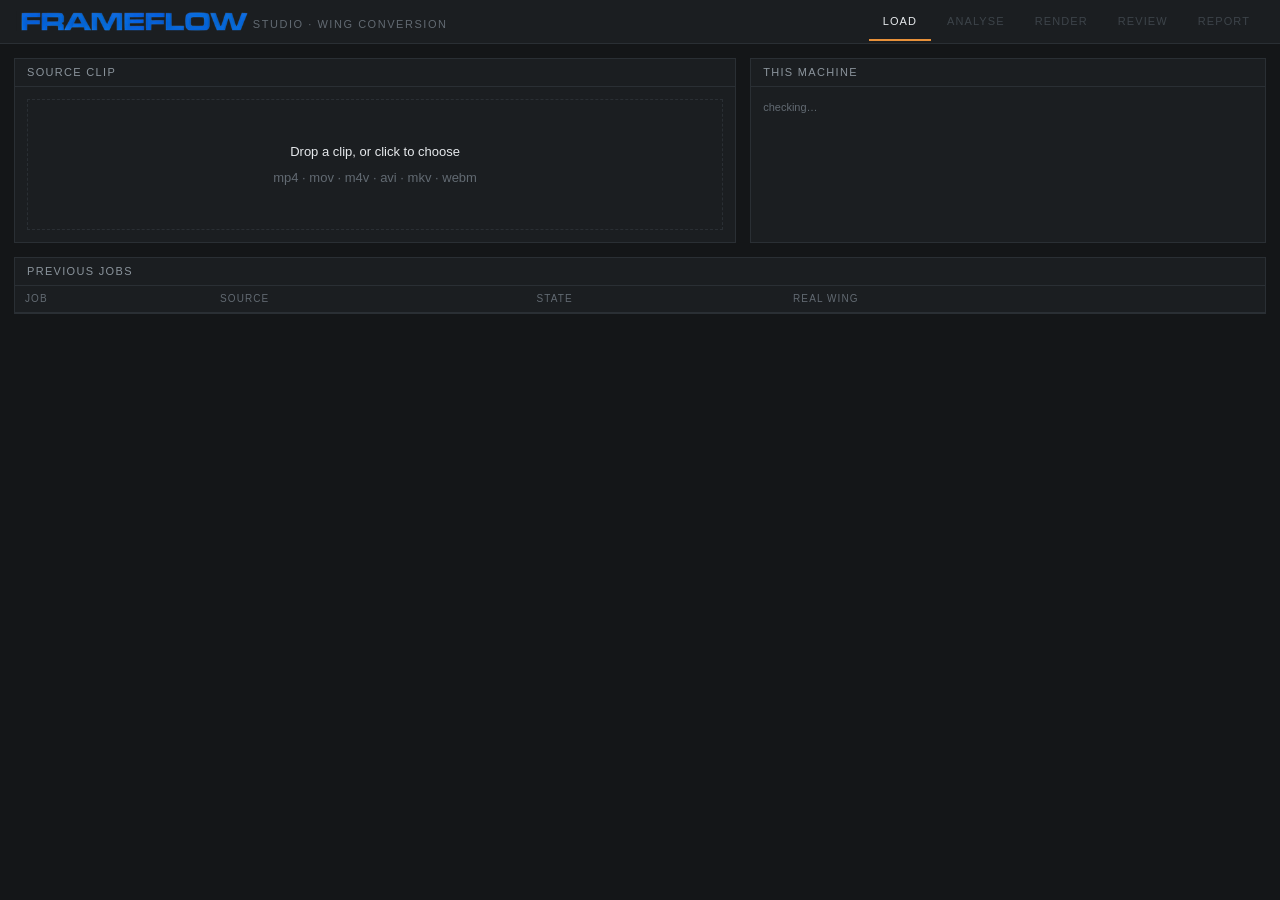
==== commit 26719d52: "Cut the logo out of its background and use it everywhere The wordmark was a JPEG of blue ink on whit" ====
--- a/static/index.html
+++ b/static/index.html
@@ -4,13 +4,14 @@
 <meta charset="utf-8">
 <meta name="viewport" content="width=device-width, initial-scale=1">
 <title>Frameflow Studio</title>
+<link rel="icon" type="image/png" href="/static/favicon.png">
 <link rel="stylesheet" href="/static/frameflow.css">
 </head>
 <body>
 <div class="app">
 
   <div class="topbar">
-    <div class="brand">Frameflow Studio <span>&middot; wing conversion</span></div>
+    <div class="brand"><img src="/static/logo.png" alt="Frameflow" height="20" style="vertical-align:-3px"> <span>Studio &middot; wing conversion</span></div>
     <nav class="stages" id="stages">
       <button class="stage" data-stage="load" aria-current="true">Load</button>
       <button class="stage" data-stage="analyse" disabled>Analyse</button>
